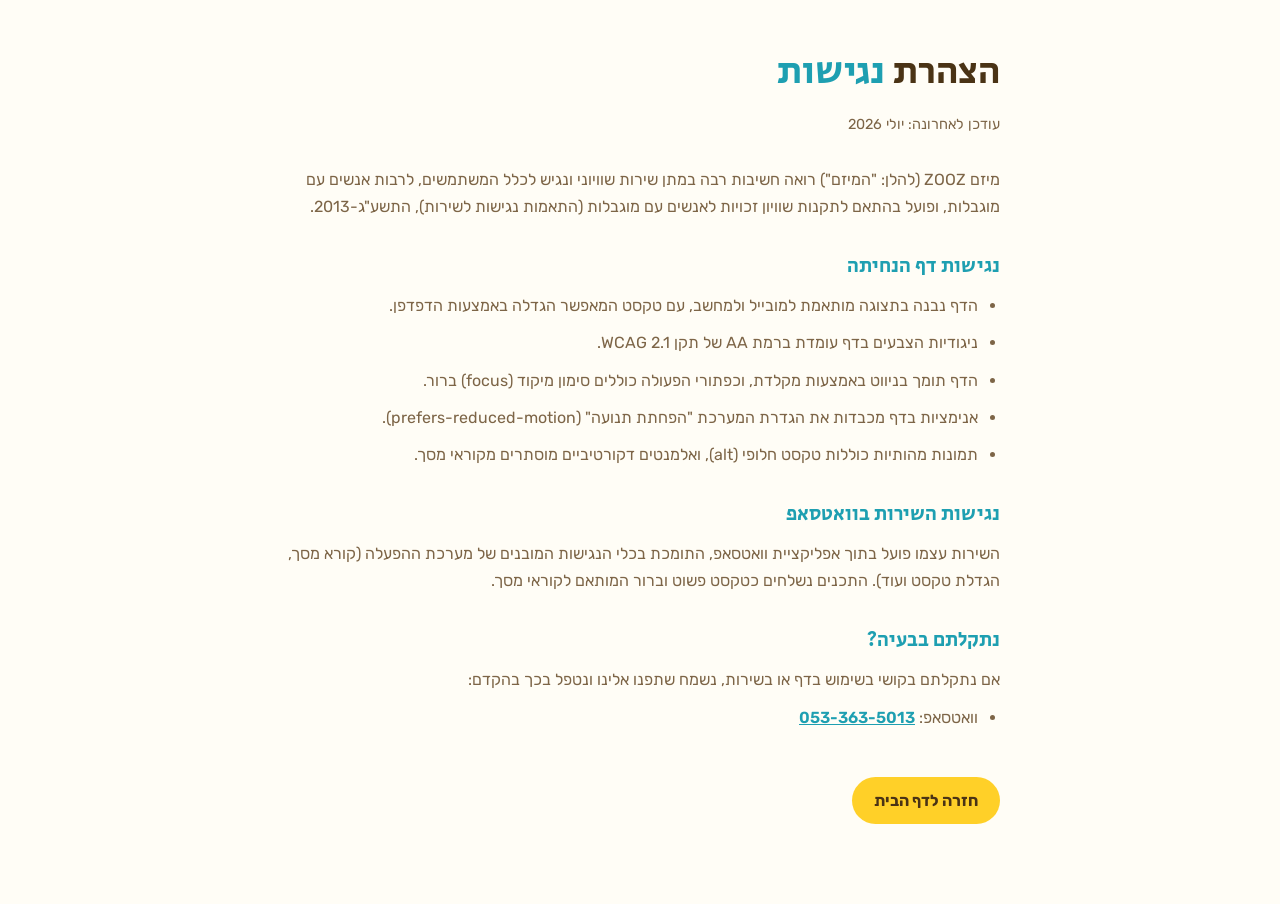
==== accessibility.html @ 344b2f1c "ZOOZ landing page + legal pages" ====
<!DOCTYPE html>
<html lang="he" dir="rtl">
<head>
<meta charset="UTF-8">
<meta name="viewport" content="width=device-width, initial-scale=1.0">
<title>הצהרת נגישות - ZOOZ</title>
<meta name="robots" content="noindex">
<link rel="preconnect" href="https://fonts.googleapis.com">
<link rel="preconnect" href="https://fonts.gstatic.com" crossorigin>
<link href="https://fonts.googleapis.com/css2?family=Secular+One&family=Rubik:wght@400;500;700&display=swap" rel="stylesheet">
<link rel="stylesheet" href="legal-style.css">
</head>
<body>
<div class="wrap">
  <h1>הצהרת <span class="hl">נגישות</span></h1>
  <div class="updated">עודכן לאחרונה: יולי 2026</div>

  <p>מיזם ZOOZ (להלן: "המיזם") רואה חשיבות רבה במתן שירות שוויוני ונגיש לכלל המשתמשים, לרבות אנשים עם מוגבלות, ופועל בהתאם לתקנות שוויון זכויות לאנשים עם מוגבלות (התאמות נגישות לשירות), התשע"ג-2013.</p>

  <h2>נגישות דף הנחיתה</h2>
  <ul>
    <li>הדף נבנה בתצוגה מותאמת למובייל ולמחשב, עם טקסט המאפשר הגדלה באמצעות הדפדפן.</li>
    <li>ניגודיות הצבעים בדף עומדת ברמת AA של תקן WCAG 2.1.</li>
    <li>הדף תומך בניווט באמצעות מקלדת, וכפתורי הפעולה כוללים סימון מיקוד (focus) ברור.</li>
    <li>אנימציות בדף מכבדות את הגדרת המערכת "הפחתת תנועה" (prefers-reduced-motion).</li>
    <li>תמונות מהותיות כוללות טקסט חלופי (alt), ואלמנטים דקורטיביים מוסתרים מקוראי מסך.</li>
  </ul>

  <h2>נגישות השירות בוואטסאפ</h2>
  <p>השירות עצמו פועל בתוך אפליקציית וואטסאפ, התומכת בכלי הנגישות המובנים של מערכת ההפעלה (קורא מסך, הגדלת טקסט ועוד). התכנים נשלחים כטקסט פשוט וברור המותאם לקוראי מסך.</p>

  <h2>נתקלתם בבעיה?</h2>
  <p>אם נתקלתם בקושי בשימוש בדף או בשירות, נשמח שתפנו אלינו ונטפל בכך בהקדם:</p>
  <ul>
    <li>וואטסאפ: <a href="https://wa.me/972533635013">053-363-5013</a></li>
  </ul>

  <a class="back" href="index.html">חזרה לדף הבית</a>
</div>
</body>
</html>
---- legal-style.css ----
:root{
  --turq:#38c2d4;
  --turq-dark:#1e9fb1;
  --brown:#4a3315;
  --brown-soft:#7d6547;
  --yellow:#ffd028;
  --bg:#fffdf6;
}
*{margin:0;padding:0;box-sizing:border-box}
body{
  font-family:'Rubik',sans-serif;
  background:var(--bg);
  color:var(--brown);
  line-height:1.7;
}
.wrap{max-width:760px;margin:0 auto;padding:40px 20px 80px}
h1{
  font-family:'Secular One','Rubik',sans-serif;
  font-weight:400;
  font-size:clamp(1.7rem,5vw,2.4rem);
  margin-bottom:8px;
  color:var(--brown);
}
h1 .hl{color:var(--turq-dark)}
.updated{color:var(--brown-soft);font-size:.9rem;margin-bottom:28px}
h2{
  font-family:'Secular One','Rubik',sans-serif;
  font-weight:400;
  font-size:1.25rem;
  margin:30px 0 8px;
  color:var(--turq-dark);
}
p,li{color:var(--brown-soft);margin-bottom:10px}
ul{padding-inline-start:22px;margin-bottom:10px}
a{color:var(--turq-dark);font-weight:600}
.back{
  display:inline-block;margin-top:36px;
  background:var(--yellow);color:var(--brown);
  text-decoration:none;font-weight:700;
  padding:10px 22px;border-radius:999px;
}
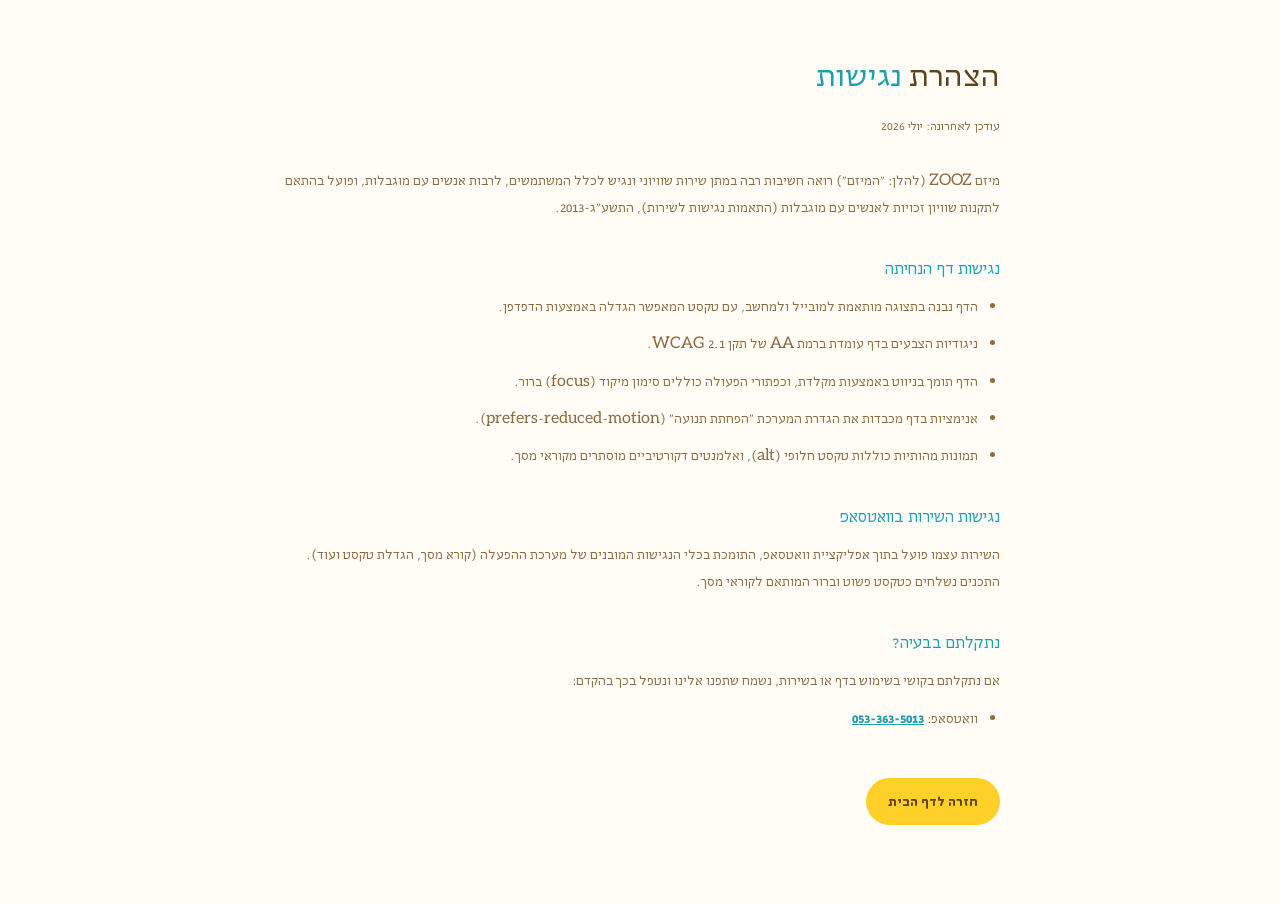
==== commit 9ac3b8b9: "Full brand alignment: Bible Land palette (#604219 brown, gold #f9ce71/#c58132) + Aleo Bold for Engli" ====
--- a/accessibility.html
+++ b/accessibility.html
@@ -7,7 +7,7 @@
 <meta name="robots" content="noindex">
 <link rel="preconnect" href="https://fonts.googleapis.com">
 <link rel="preconnect" href="https://fonts.gstatic.com" crossorigin>
-<link href="https://fonts.googleapis.com/css2?family=Secular+One&family=Rubik:wght@400;500;700&display=swap" rel="stylesheet">
+<link href="https://fonts.googleapis.com/css2?family=Aleo:wght@400;700&family=Rubik:wght@400;500;700&display=swap" rel="stylesheet">
 <link rel="stylesheet" href="legal-style.css">
 </head>
 <body>
--- a/legal-style.css
+++ b/legal-style.css
@@ -1,21 +1,31 @@
+@font-face{
+  font-family:'FbCarbon';
+  src:url('fonts/fbcarbon-regularwebfont.woff2') format('woff2'),url('fonts/fbcarbon-regularwebfont.woff') format('woff');
+  font-weight:400;font-style:normal;font-display:swap;
+}
+@font-face{
+  font-family:'FbCarbon';
+  src:url('fonts/fbcarbon-boldwebfont.woff2') format('woff2'),url('fonts/fbcarbon-boldwebfont.woff') format('woff');
+  font-weight:500 900;font-style:normal;font-display:swap;
+}
 :root{
   --turq:#38c2d4;
   --turq-dark:#1e9fb1;
-  --brown:#4a3315;
-  --brown-soft:#7d6547;
+  --brown:#604219;
+  --brown-soft:#8d6b40;
   --yellow:#ffd028;
   --bg:#fffdf6;
 }
 *{margin:0;padding:0;box-sizing:border-box}
 body{
-  font-family:'Rubik',sans-serif;
+  font-family:'FbCarbon','Aleo','Rubik',sans-serif;
   background:var(--bg);
   color:var(--brown);
   line-height:1.7;
 }
 .wrap{max-width:760px;margin:0 auto;padding:40px 20px 80px}
 h1{
-  font-family:'Secular One','Rubik',sans-serif;
+  font-family:'FbCarbon','Aleo','Rubik',sans-serif;
   font-weight:400;
   font-size:clamp(1.7rem,5vw,2.4rem);
   margin-bottom:8px;
@@ -24,7 +34,7 @@
 h1 .hl{color:var(--turq-dark)}
 .updated{color:var(--brown-soft);font-size:.9rem;margin-bottom:28px}
 h2{
-  font-family:'Secular One','Rubik',sans-serif;
+  font-family:'FbCarbon','Aleo','Rubik',sans-serif;
   font-weight:400;
   font-size:1.25rem;
   margin:30px 0 8px;
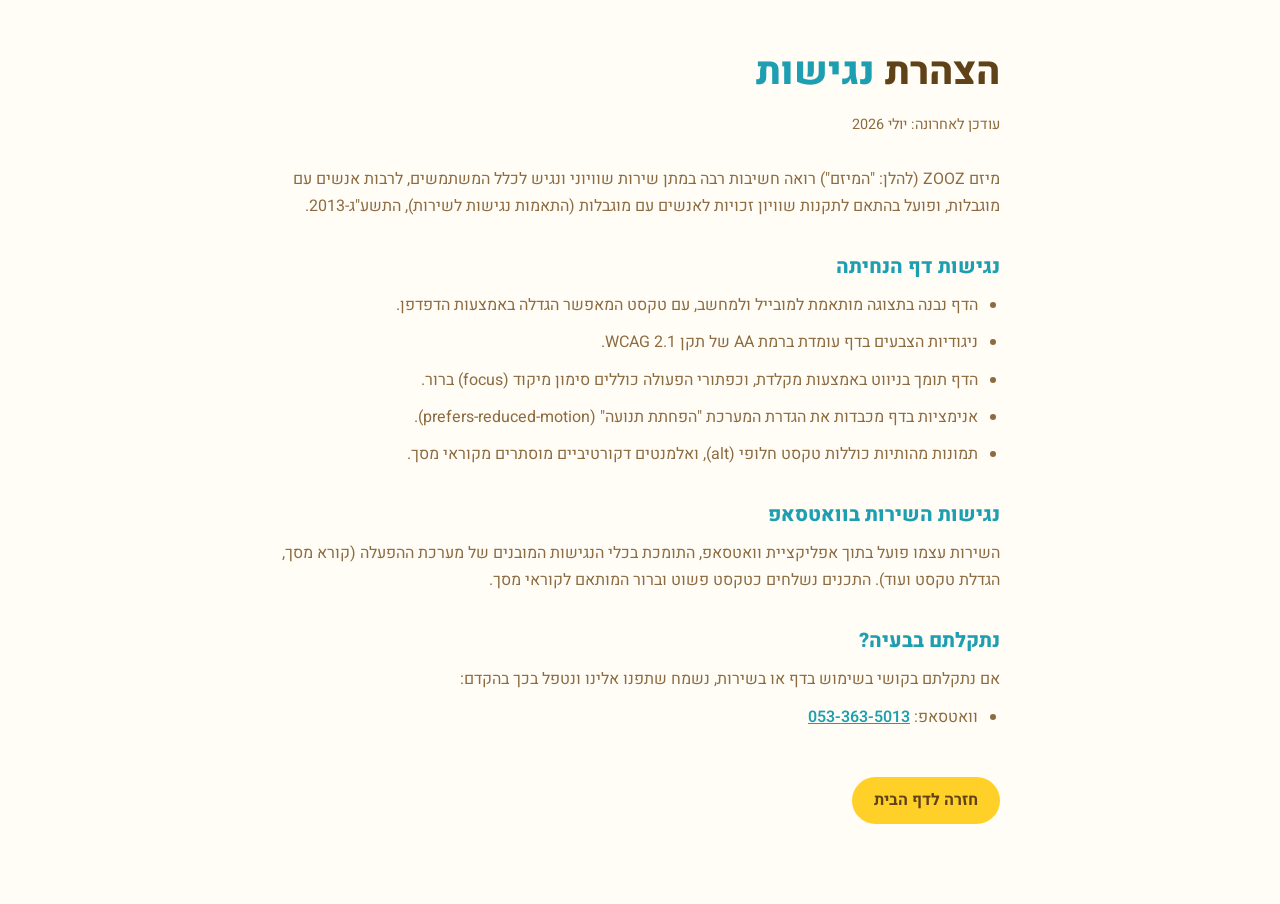
==== commit 729273b8: "Switch typography to Heebo (400-900 weight hierarchy); drop client font" ====
--- a/accessibility.html
+++ b/accessibility.html
@@ -7,7 +7,7 @@
 <meta name="robots" content="noindex">
 <link rel="preconnect" href="https://fonts.googleapis.com">
 <link rel="preconnect" href="https://fonts.gstatic.com" crossorigin>
-<link href="https://fonts.googleapis.com/css2?family=Aleo:wght@400;700&family=Rubik:wght@400;500;700&display=swap" rel="stylesheet">
+<link href="https://fonts.googleapis.com/css2?family=Heebo:wght@400;500;700;800&display=swap" rel="stylesheet">
 <link rel="stylesheet" href="legal-style.css">
 </head>
 <body>
--- a/legal-style.css
+++ b/legal-style.css
@@ -1,13 +1,3 @@
-@font-face{
-  font-family:'FbCarbon';
-  src:url('fonts/fbcarbon-regularwebfont.woff2') format('woff2'),url('fonts/fbcarbon-regularwebfont.woff') format('woff');
-  font-weight:400;font-style:normal;font-display:swap;
-}
-@font-face{
-  font-family:'FbCarbon';
-  src:url('fonts/fbcarbon-boldwebfont.woff2') format('woff2'),url('fonts/fbcarbon-boldwebfont.woff') format('woff');
-  font-weight:500 900;font-style:normal;font-display:swap;
-}
 :root{
   --turq:#38c2d4;
   --turq-dark:#1e9fb1;
@@ -18,15 +8,15 @@
 }
 *{margin:0;padding:0;box-sizing:border-box}
 body{
-  font-family:'FbCarbon','Aleo','Rubik',sans-serif;
+  font-family:'Heebo',sans-serif;
   background:var(--bg);
   color:var(--brown);
   line-height:1.7;
 }
 .wrap{max-width:760px;margin:0 auto;padding:40px 20px 80px}
 h1{
-  font-family:'FbCarbon','Aleo','Rubik',sans-serif;
-  font-weight:400;
+  font-family:'Heebo',sans-serif;
+  font-weight:800;
   font-size:clamp(1.7rem,5vw,2.4rem);
   margin-bottom:8px;
   color:var(--brown);
@@ -34,8 +24,8 @@
 h1 .hl{color:var(--turq-dark)}
 .updated{color:var(--brown-soft);font-size:.9rem;margin-bottom:28px}
 h2{
-  font-family:'FbCarbon','Aleo','Rubik',sans-serif;
-  font-weight:400;
+  font-family:'Heebo',sans-serif;
+  font-weight:800;
   font-size:1.25rem;
   margin:30px 0 8px;
   color:var(--turq-dark);
